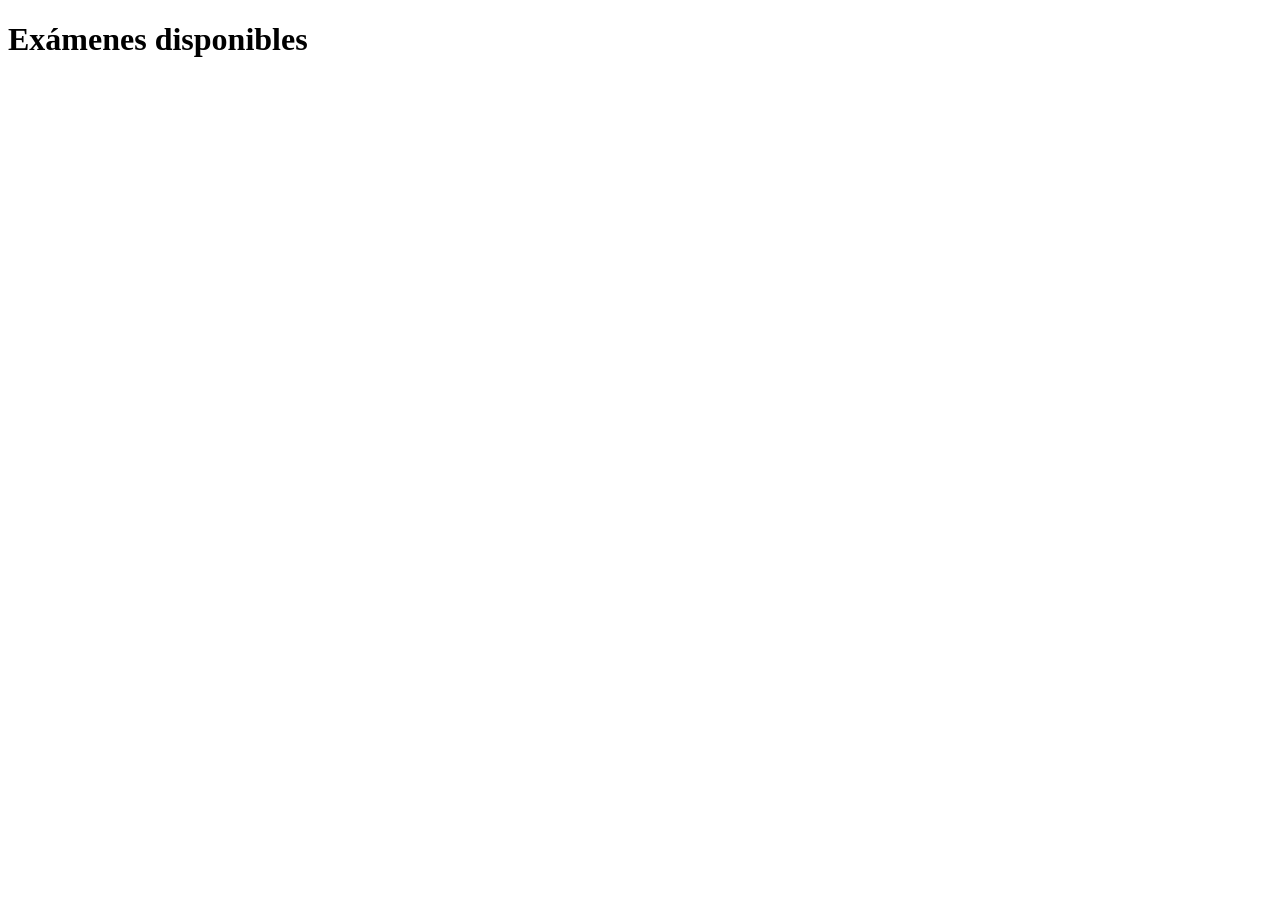
==== index.html @ f313c93c "Estructura de carpetas y HTML base de las páginas" ====
<!DOCTYPE html>
<html lang="es">
<head>
  <meta charset="UTF-8">
  <meta name="viewport" content="width=device-width, initial-scale=1.0">
  <title>Acme School - Examenes PLatform</title>
  <link rel="stylesheet" href="css/styles.css">
  <script src="js/resolver.js" defer></script>
</head>
<body>
  <h1>Exámenes disponibles</h1>
</body>
</html>
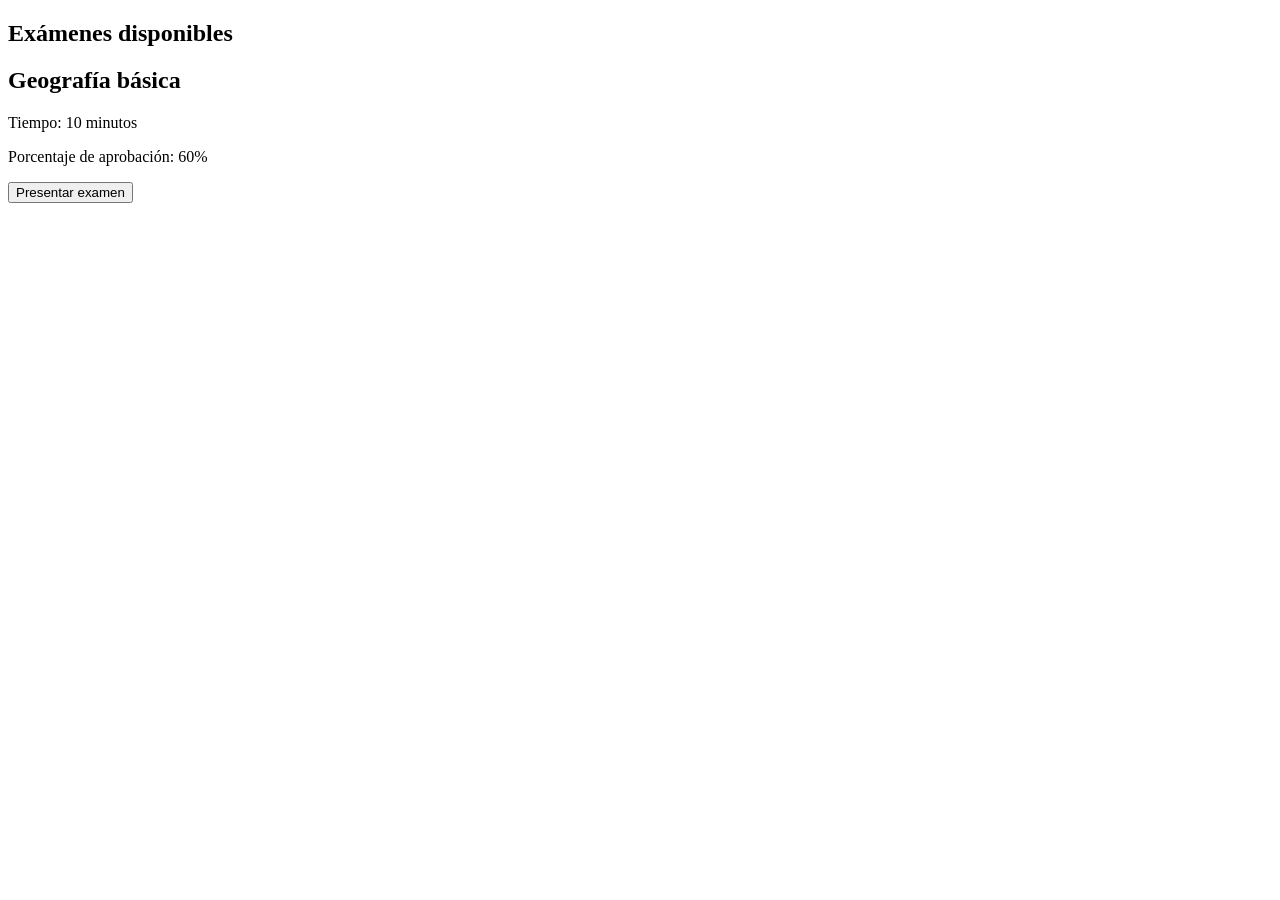
==== commit 2dc46296: "Lista pública de exámenes con tarjetas" ====
--- a/index.html
+++ b/index.html
@@ -3,11 +3,15 @@
 <head>
   <meta charset="UTF-8">
   <meta name="viewport" content="width=device-width, initial-scale=1.0">
-  <title>Acme School - Examenes PLatform</title>
+  <title>Acme School – Exámenes</title>
   <link rel="stylesheet" href="css/styles.css">
-  <script src="js/resolver.js" defer></script>
-</head>
+<script type="module" src="js/resolver.js"></script></head>
 <body>
-  <h1>Exámenes disponibles</h1>
+  <main>
+    <section id="seccion-lista">
+      <h1>Exámenes disponibles</h1>
+      <div id="lista-examenes"></div>
+    </section>
+  </main>
 </body>
 </html>
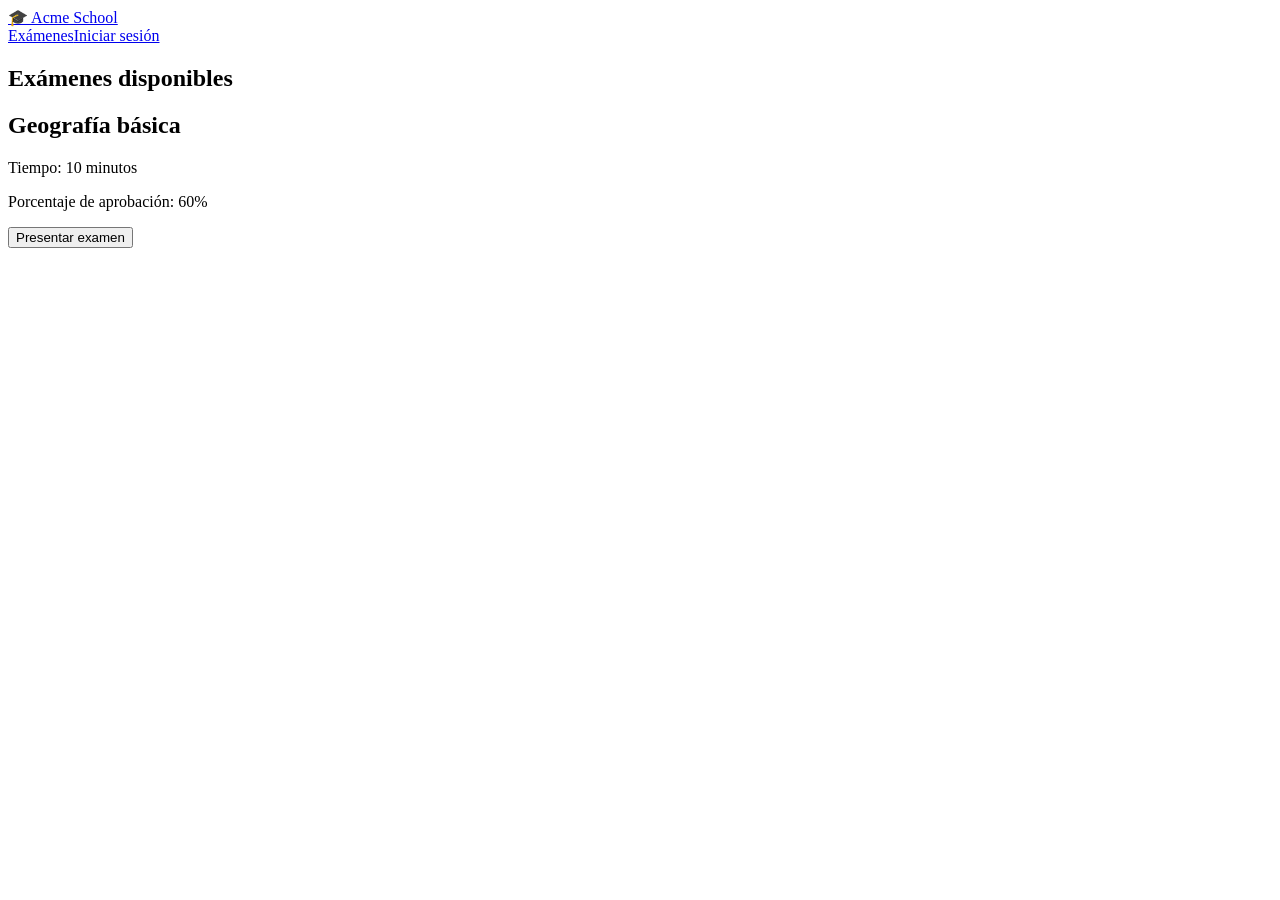
==== commit f0226fa7: "Login, sesión con sessionStorage y barra de navegación app-nav" ====
--- a/index.html
+++ b/index.html
@@ -4,14 +4,62 @@
   <meta charset="UTF-8">
   <meta name="viewport" content="width=device-width, initial-scale=1.0">
   <title>Acme School – Exámenes</title>
+  <link rel="icon" href="data:,">
   <link rel="stylesheet" href="css/styles.css">
-<script type="module" src="js/resolver.js"></script></head>
+  <script type="module" src="js/resolver.js"></script>
+</head>
 <body>
+  <app-nav base=""></app-nav>
   <main>
-    <section id="seccion-lista">
+    <!-- PANTALLA 1: lista de exámenes -->
+    <section id="seccion-lista" class="panel">
       <h1>Exámenes disponibles</h1>
-      <div id="lista-examenes"></div>
+      <div id="lista-examenes" class="rejilla-tarjetas"></div>
+    </section>
+
+    <!-- PANTALLA 2: datos del estudiante -->
+    <section id="seccion-estudiante" class="panel panel-angosto" hidden>
+      <h2 id="titulo-examen-elegido"></h2>
+      <form id="form-estudiante" novalidate>
+        <label for="input-identificacion">Identificación</label>
+        <input id="input-identificacion" type="text" autocomplete="off">
+
+        <label for="input-nombre">Nombre</label>
+        <input id="input-nombre" type="text" autocomplete="name">
+
+        <!-- role="alert": el lector de pantalla lee el error en cuanto aparece -->
+        <p id="mensaje-error" class="mensaje-error" role="alert" hidden></p>
+
+        <button type="button" id="btn-volver-estudiante" class="boton-secundario">Volver</button>
+        <button type="submit">Comenzar</button>
+      </form>
+    </section>
+
+    <!-- PANTALLA 3: el examen -->
+    <section id="seccion-examen" class="panel" hidden>
+      <header class="examen-encabezado">
+        <div>
+          <h2 id="examen-titulo"></h2>
+          <p id="examen-info"></p>
+        </div>
+        <!-- Nuestro Web Component: el navegador lo entiende gracias a exam-timer.js -->
+        <exam-timer id="reloj"></exam-timer>
+      </header>
+      <form id="form-examen">
+        <div id="contenedor-preguntas"></div>
+        <button type="submit">Terminar</button>
+      </form>
+    </section>
+
+    <!-- PANTALLA 4: el resultado -->
+    <section id="seccion-resultado" class="panel panel-angosto resultado" hidden>
+      <h2>Resultado</h2>
+      <p id="resultado-nota"></p>
+      <p id="resultado-estudiante"></p>
+      <p id="resultado-porcentaje"></p>
+      <p id="resultado-estado"></p>
+      <button type="button" id="btn-volver-lista">Volver a la lista</button>
     </section>
   </main>
 </body>
-</html>+</html>
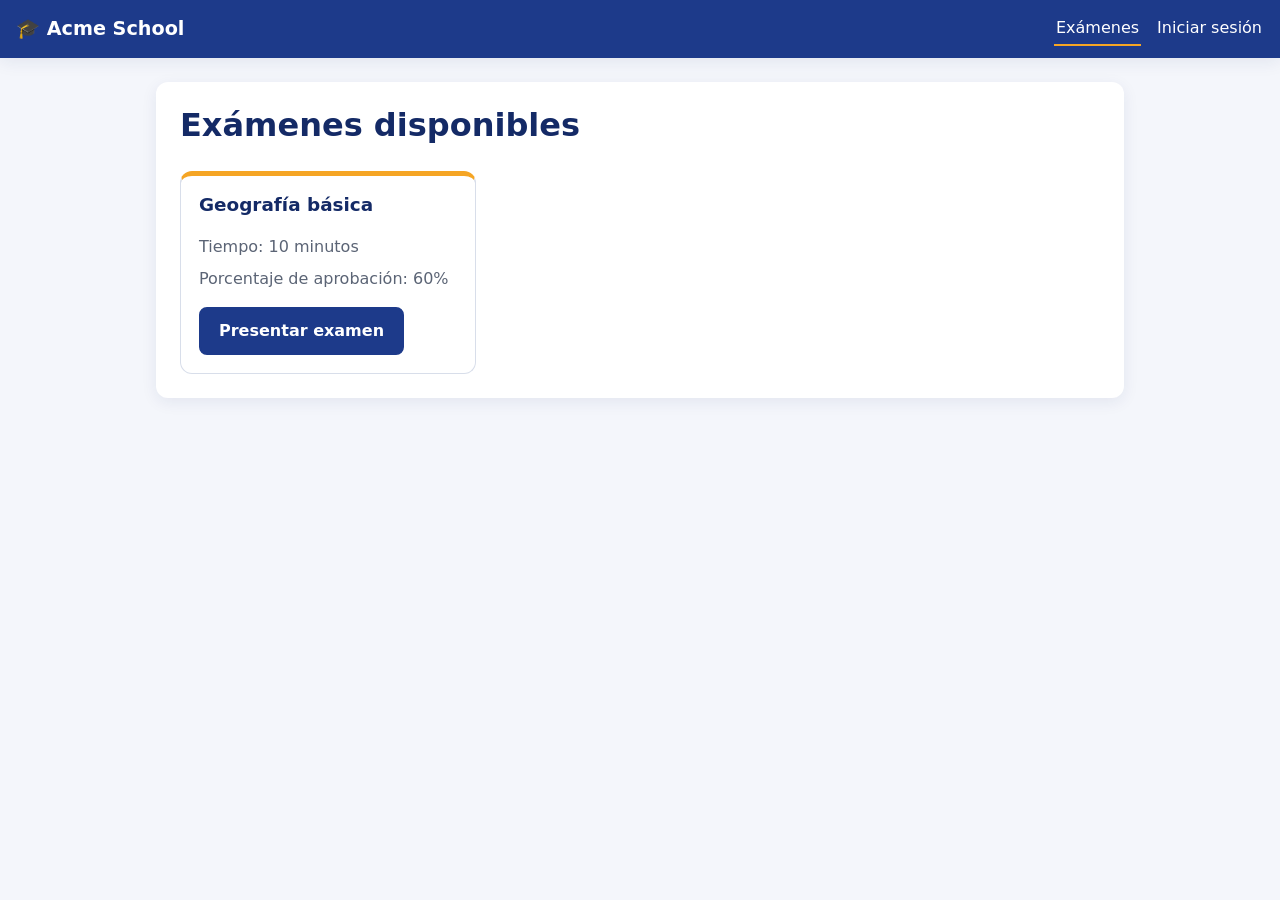
==== commit 9b94cb73: "Barra de progreso de preguntas respondidas" ====
--- a/index.html
+++ b/index.html
@@ -44,6 +44,15 @@
         </div>
         <!-- Nuestro Web Component: el navegador lo entiende gracias a exam-timer.js -->
         <exam-timer id="reloj"></exam-timer>
+        
+        <!-- Barra de progreso: role="progressbar" + aria-value* la hacen accesible -->
+        <div class="progreso">
+          <p id="progreso-texto" class="progreso-texto"></p>
+          <div id="progreso-barra" class="progreso-barra" role="progressbar"
+               aria-label="Preguntas respondidas" aria-valuemin="0" aria-valuemax="0" aria-valuenow="0">
+            <div id="progreso-relleno" class="progreso-relleno"></div>
+          </div>
+        </div>
       </header>
       <form id="form-examen">
         <div id="contenedor-preguntas"></div>
--- a/css/styles.css
+++ b/css/styles.css
@@ -0,0 +1,632 @@
+/* =============================================================
+   Acme School – hoja de estilos
+   -------------------------------------------------------------
+   1. Variables (identidad visual)    5. Tablas
+   2. Base                            6. Examen y reloj
+   3. Barra de navegación             7. Resultado
+   4. Paneles, formularios, botones   8. Animaciones y responsive
+   ============================================================= */
+
+/* ---------- 1. Variables: la identidad visual en un solo lugar ---------- */
+/* Si cambias un color aquí, cambia en TODO el sitio. */
+:root {
+  --azul: #1d3a8a;          /* color principal de Acme School */
+  --azul-oscuro: #142a66;
+  --azul-claro: #e8eefc;
+  --ambar: #f5a524;         /* color de acento */
+  --texto: #1f2430;
+  --texto-suave: #5b6475;
+  --fondo: #f4f6fb;
+  --blanco: #ffffff;
+  --borde: #d8deea;
+  --verde: #16794a;
+  --verde-claro: #e3f5eb;
+  --rojo: #b42318;
+  --rojo-claro: #fdecea;
+  --radio: 12px;
+  --sombra: 0 4px 16px rgba(20, 42, 102, 0.08);
+  --fuente: system-ui, -apple-system, "Segoe UI", Roboto, sans-serif;
+}
+
+/* ---------- 2. Base ---------- */
+*,
+*::before,
+*::after {
+  box-sizing: border-box; /* el padding NO agranda las cajas */
+}
+
+/* ⚠️ MUY IMPORTANTE: si una regla CSS pone display:grid/flex a un elemento,
+   esa regla le gana al atributo hidden y el elemento NO se oculta.
+   Con esto, "hidden" siempre gana. */
+[hidden] {
+  display: none !important;
+}
+
+body {
+  margin: 0;
+  font-family: var(--fuente);
+  color: var(--texto);
+  background: var(--fondo);
+  line-height: 1.5;
+}
+
+main {
+  max-width: 1000px;
+  margin: 0 auto;
+  padding: 24px 16px 48px;
+}
+
+h1, h2 {
+  color: var(--azul-oscuro);
+  line-height: 1.2;
+  margin-top: 0;
+}
+
+h1 { font-size: clamp(1.5rem, 4vw, 2rem); } /* clamp: tamaño que se adapta a la pantalla */
+h2 { font-size: clamp(1.2rem, 3vw, 1.5rem); }
+
+a {
+  color: var(--azul);
+}
+
+/* Foco visible para quien navega con teclado (accesibilidad) */
+:focus-visible {
+  outline: 3px solid var(--ambar);
+  outline-offset: 2px;
+}
+
+/* Texto solo para lectores de pantalla (invisible pero se lee) */
+.solo-lector {
+  position: absolute;
+  width: 1px;
+  height: 1px;
+  overflow: hidden;
+  clip: rect(0 0 0 0);
+  white-space: nowrap;
+}
+
+/* ---------- 3. Barra de navegación (<app-nav>) ---------- */
+app-nav {
+  display: block; /* las etiquetas inventadas son "inline" por defecto */
+}
+
+.barra {
+  display: flex;
+  flex-wrap: wrap;
+  align-items: center;
+  justify-content: space-between;
+  gap: 12px;
+  padding: 12px 16px;
+  background: var(--azul);
+  color: var(--blanco);
+  box-shadow: var(--sombra);
+}
+
+.marca {
+  color: var(--blanco);
+  font-weight: 800;
+  font-size: 1.2rem;
+  text-decoration: none;
+}
+
+.barra nav {
+  display: flex;
+  flex-wrap: wrap;
+  align-items: center;
+  gap: 6px 14px;
+}
+
+.barra nav a {
+  color: var(--blanco);
+  text-decoration: none;
+  padding: 4px 2px;
+  border-bottom: 2px solid transparent;
+}
+
+.barra nav a:hover,
+.barra nav a[aria-current="page"] {
+  border-bottom-color: var(--ambar);
+}
+
+.barra-usuario {
+  font-size: 0.9rem;
+  opacity: 0.85;
+}
+
+.barra .boton-secundario {
+  background: transparent;
+  color: var(--blanco);
+  border-color: rgba(255, 255, 255, 0.6);
+}
+
+/* ---------- 4. Paneles, formularios y botones ---------- */
+.panel {
+  background: var(--blanco);
+  border-radius: var(--radio);
+  box-shadow: var(--sombra);
+  padding: 24px;
+  margin-bottom: 24px;
+}
+
+.panel-angosto {
+  max-width: 520px;
+  margin-left: auto;
+  margin-right: auto;
+}
+
+.panel-encabezado {
+  display: flex;
+  flex-wrap: wrap;
+  justify-content: space-between;
+  align-items: center;
+  gap: 12px;
+  margin-bottom: 16px;
+}
+
+.panel-encabezado h1 {
+  margin: 0;
+}
+
+form label {
+  display: block;
+  font-weight: 600;
+  margin: 12px 0 4px;
+}
+
+input[type="text"],
+input[type="email"],
+input[type="password"],
+input[type="tel"],
+input[type="number"],
+select,
+textarea {
+  width: 100%;
+  padding: 10px 12px;
+  font: inherit;
+  color: inherit;
+  background: var(--blanco);
+  border: 1px solid var(--borde);
+  border-radius: 8px;
+  transition: border-color 0.2s, box-shadow 0.2s;
+}
+
+input:focus,
+select:focus,
+textarea:focus {
+  border-color: var(--azul);
+  box-shadow: 0 0 0 3px var(--azul-claro);
+  outline: none;
+}
+
+small {
+  color: var(--texto-suave);
+}
+
+/* Formularios en 2 columnas (en celular pasan a 1, ver sección 8) */
+.form-rejilla {
+  display: grid;
+  grid-template-columns: 1fr 1fr;
+  gap: 0 16px;
+}
+
+.campo-completo {
+  grid-column: 1 / -1; /* ocupa todas las columnas */
+}
+
+.acciones {
+  display: flex;
+  flex-wrap: wrap;
+  justify-content: flex-end;
+  gap: 8px;
+  margin-top: 20px;
+}
+
+button {
+  font: inherit;
+  font-weight: 600;
+  cursor: pointer;
+  padding: 10px 18px;
+  border-radius: 8px;
+  border: 2px solid var(--azul);
+  background: var(--azul);
+  color: var(--blanco);
+  transition: transform 0.15s, background 0.2s;
+}
+
+button:hover {
+  background: var(--azul-oscuro);
+}
+
+button:active {
+  transform: scale(0.97);
+}
+
+.boton-secundario {
+  background: var(--blanco);
+  color: var(--azul);
+}
+
+.boton-secundario:hover {
+  background: var(--azul-claro);
+}
+
+.boton-peligro {
+  background: var(--blanco);
+  color: var(--rojo);
+  border-color: var(--rojo);
+}
+
+.boton-peligro:hover {
+  background: var(--rojo-claro);
+}
+
+.boton-pequeno {
+  padding: 4px 10px;
+  font-size: 0.85rem;
+}
+
+/* Botones dentro del formulario del estudiante: separados del último campo */
+#form-estudiante button {
+  margin-top: 16px;
+  margin-right: 8px;
+}
+
+.mensaje-error {
+  color: var(--rojo);
+  background: var(--rojo-claro);
+  border-left: 4px solid var(--rojo);
+  padding: 10px 14px;
+  border-radius: 6px;
+  margin-top: 12px;
+}
+
+.mensaje-error p,
+.mensaje-error ul {
+  margin: 0;
+}
+
+.mensaje-exito {
+  color: var(--verde);
+  background: var(--verde-claro);
+  border-left: 4px solid var(--verde);
+  padding: 10px 14px;
+  border-radius: 6px;
+}
+
+/* Tarjetas de la lista pública */
+.rejilla-tarjetas {
+  display: grid;
+  /* tantas columnas de mínimo 240px como quepan → responsive sin media query */
+  grid-template-columns: repeat(auto-fill, minmax(240px, 1fr));
+  gap: 16px;
+}
+
+.tarjeta {
+  display: flex;
+  flex-direction: column;
+  border: 1px solid var(--borde);
+  border-top: 5px solid var(--ambar);
+  border-radius: var(--radio);
+  padding: 18px;
+  background: var(--blanco);
+  transition: transform 0.2s, box-shadow 0.2s;
+  animation: aparecer 0.4s ease both;
+}
+
+.tarjeta:hover {
+  transform: translateY(-4px);
+  box-shadow: var(--sombra);
+}
+
+.tarjeta h2 {
+  font-size: 1.15rem;
+}
+
+.tarjeta p {
+  margin: 4px 0;
+  color: var(--texto-suave);
+}
+
+.tarjeta button {
+  margin-top: auto; /* empuja el botón al fondo de la tarjeta */
+  align-self: flex-start;
+}
+
+.tarjeta p:last-of-type {
+  margin-bottom: 16px;
+}
+
+/* ---------- 5. Tablas ---------- */
+.tabla-contenedor {
+  overflow-x: auto; /* en celular la tabla se desplaza de lado */
+}
+
+table {
+  width: 100%;
+  border-collapse: collapse;
+  min-width: 600px;
+}
+
+th,
+td {
+  text-align: left;
+  padding: 10px 12px;
+  border-bottom: 1px solid var(--borde);
+}
+
+th {
+  background: var(--azul-claro);
+  color: var(--azul-oscuro);
+  font-size: 0.9rem;
+}
+
+tbody tr:hover {
+  background: #fafbff;
+}
+
+.celda-acciones {
+  white-space: nowrap;
+}
+
+.celda-acciones button {
+  padding: 4px 10px;
+  font-size: 0.85rem;
+  margin-right: 6px;
+}
+
+/* Editor de preguntas (CRUD de exámenes) */
+.editor {
+  border: 1px dashed var(--borde);
+  border-radius: var(--radio);
+  padding: 16px;
+  margin-top: 20px;
+}
+
+.editor legend {
+  font-weight: 700;
+  padding: 0 6px;
+}
+
+.ayuda {
+  margin-top: 0;
+  color: var(--texto-suave);
+}
+
+.bloque-pregunta {
+  background: var(--fondo);
+  border-radius: 10px;
+  padding: 14px;
+  margin-bottom: 14px;
+  animation: aparecer 0.3s ease both;
+}
+
+.bloque-cabecera {
+  display: flex;
+  justify-content: space-between;
+  align-items: center;
+}
+
+.bloque-cabecera .numero-pregunta {
+  margin: 0;
+}
+
+.bloque-pregunta .enunciado {
+  margin: 8px 0;
+}
+
+.fila-respuesta {
+  display: flex;
+  align-items: center;
+  gap: 8px;
+  margin-bottom: 8px;
+}
+
+.fila-respuesta input[type="radio"] {
+  width: 20px;
+  height: 20px;
+  flex-shrink: 0;
+  accent-color: var(--verde);
+}
+
+/* ---------- 6. Examen y reloj ---------- */
+.examen-encabezado {
+  position: sticky; /* el encabezado (con el reloj) se queda visible al bajar */
+  top: 0;
+  z-index: 5;
+  display: flex;
+  flex-wrap: wrap; /* permite que la barra de progreso baje a su propia fila */
+  justify-content: space-between;
+  align-items: center;
+  gap: 12px;
+  background: var(--blanco);
+  padding: 12px 0;
+  margin-bottom: 12px;
+  border-bottom: 2px solid var(--azul-claro);
+}
+
+.examen-encabezado h2,
+.examen-encabezado p {
+  margin: 0;
+}
+
+.examen-encabezado p {
+  color: var(--texto-suave);
+}
+
+exam-timer {
+  display: inline-block;
+  font-variant-numeric: tabular-nums; /* los números no "bailan" al cambiar */
+  font-size: 1.6rem;
+  font-weight: 800;
+  color: var(--azul);
+  background: var(--azul-claro);
+  padding: 6px 14px;
+  border-radius: 999px;
+  min-width: 110px;
+  text-align: center;
+}
+
+exam-timer.reloj-urgente {
+  color: var(--blanco);
+  background: var(--rojo);
+  animation: latido 1s ease-in-out infinite;
+}
+
+.pregunta {
+  border: 1px solid var(--borde);
+  border-radius: var(--radio);
+  padding: 16px;
+  margin: 0 0 16px;
+}
+
+.pregunta legend {
+  font-weight: 700;
+  padding: 0 6px;
+}
+
+.opcion {
+  display: flex;
+  align-items: center;
+  gap: 10px;
+  font-weight: 400;
+  padding: 10px 12px;
+  margin: 6px 0;
+  border: 1px solid var(--borde);
+  border-radius: 8px;
+  cursor: pointer;
+  transition: background 0.15s, border-color 0.15s;
+}
+
+.opcion:hover {
+  background: var(--azul-claro);
+}
+
+/* :has() → la opción cuyo radio está marcado se resalta */
+.opcion:has(input:checked) {
+  border-color: var(--azul);
+  background: var(--azul-claro);
+}
+
+.opcion input {
+  width: 18px;
+  height: 18px;
+  accent-color: var(--azul);
+}
+
+/* Barra de progreso del examen */
+.progreso {
+  flex-basis: 100%; /* ocupa una fila completa dentro del encabezado */
+  width: 100%;
+}
+
+.progreso-texto {
+  margin: 0 0 4px;
+  font-size: 0.9rem;
+  color: var(--texto-suave);
+}
+
+.progreso-barra {
+  height: 10px;
+  background: var(--azul-claro); /* la "pista" vacía */
+  border-radius: 999px;
+  overflow: hidden;              /* el relleno no se sale de las esquinas redondas */
+}
+
+.progreso-relleno {
+  height: 100%;
+  width: 0%;                     /* el JS cambia este ancho */
+  background: var(--ambar);
+  border-radius: 999px;
+  transition: width 0.3s ease;   /* el relleno crece suave, no de golpe */
+}
+
+/* ---------- 7. Resultado ---------- */
+.resultado {
+  text-align: center;
+}
+
+#resultado-porcentaje {
+  font-size: 1.2rem;
+}
+
+.estado {
+  display: inline-block;
+  font-size: 1.4rem;
+  font-weight: 800;
+  padding: 10px 20px;
+  border-radius: 999px;
+  animation: resaltar 0.5s ease both;
+}
+
+.estado-aprobado {
+  color: var(--verde);
+  background: var(--verde-claro);
+}
+
+.estado-reprobado {
+  color: var(--rojo);
+  background: var(--rojo-claro);
+}
+
+#resultado-nota {
+  color: var(--rojo);
+  font-weight: 600;
+}
+
+/* ---------- 8. Animaciones y responsive ---------- */
+
+/* Cada pantalla que aparece entra con un leve desvanecido */
+.panel:not([hidden]) {
+  animation: aparecer 0.35s ease both;
+}
+
+@keyframes aparecer {
+  from { opacity: 0; transform: translateY(8px); }
+  to   { opacity: 1; transform: translateY(0); }
+}
+
+@keyframes latido {
+  0%, 100% { transform: scale(1); }
+  50%      { transform: scale(1.06); }
+}
+
+@keyframes resaltar {
+  from { opacity: 0; transform: scale(0.8); }
+  to   { opacity: 1; transform: scale(1); }
+}
+
+/* Accesibilidad: si el usuario pidió "reducir movimiento" en su sistema,
+   apagamos las animaciones */
+@media (prefers-reduced-motion: reduce) {
+  *,
+  *::before,
+  *::after {
+    animation: none !important;
+    transition: none !important;
+  }
+}
+
+/* Celulares (pantallas de 640px o menos) */
+@media (max-width: 640px) {
+  .panel {
+    padding: 16px;
+  }
+
+  .form-rejilla {
+    grid-template-columns: 1fr; /* una sola columna */
+  }
+
+  .examen-encabezado {
+    flex-direction: column;
+    align-items: flex-start;
+  }
+
+  exam-timer {
+    font-size: 1.3rem;
+  }
+
+  .acciones button,
+  #form-examen > button[type="submit"] {
+    width: 100%; /* botones grandes, fáciles de tocar */
+  }
+}
